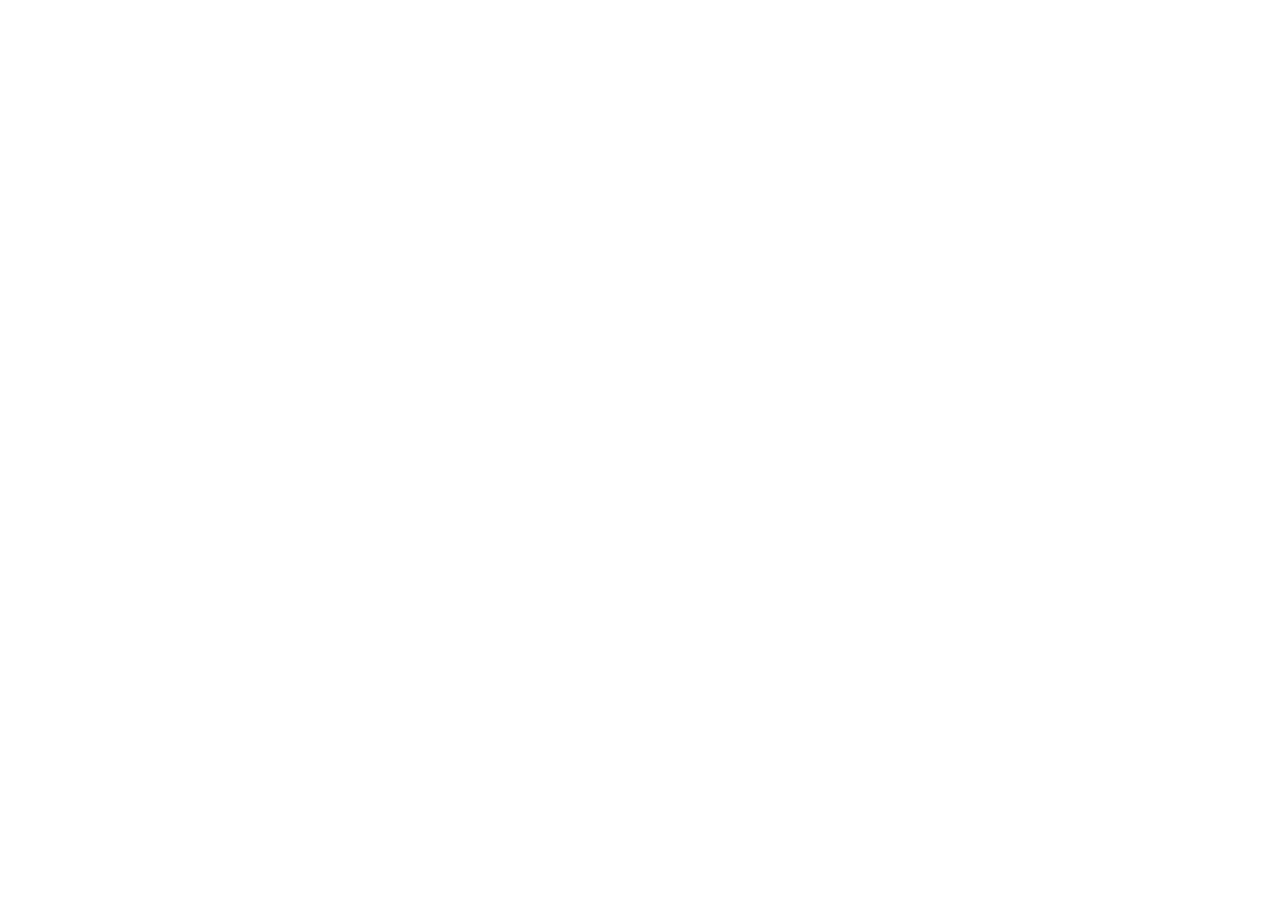
==== projcts.html @ 61a8461d "Starting projects page" ====
<!DOCTYPE html>
<html lang="en">
<head>
    <meta charset="UTF-8">
    <meta name="viewport" content="width=device-width, initial-scale=1.0">
    <title>My Works</title>
</head>
<body>
    
</body>
</html>
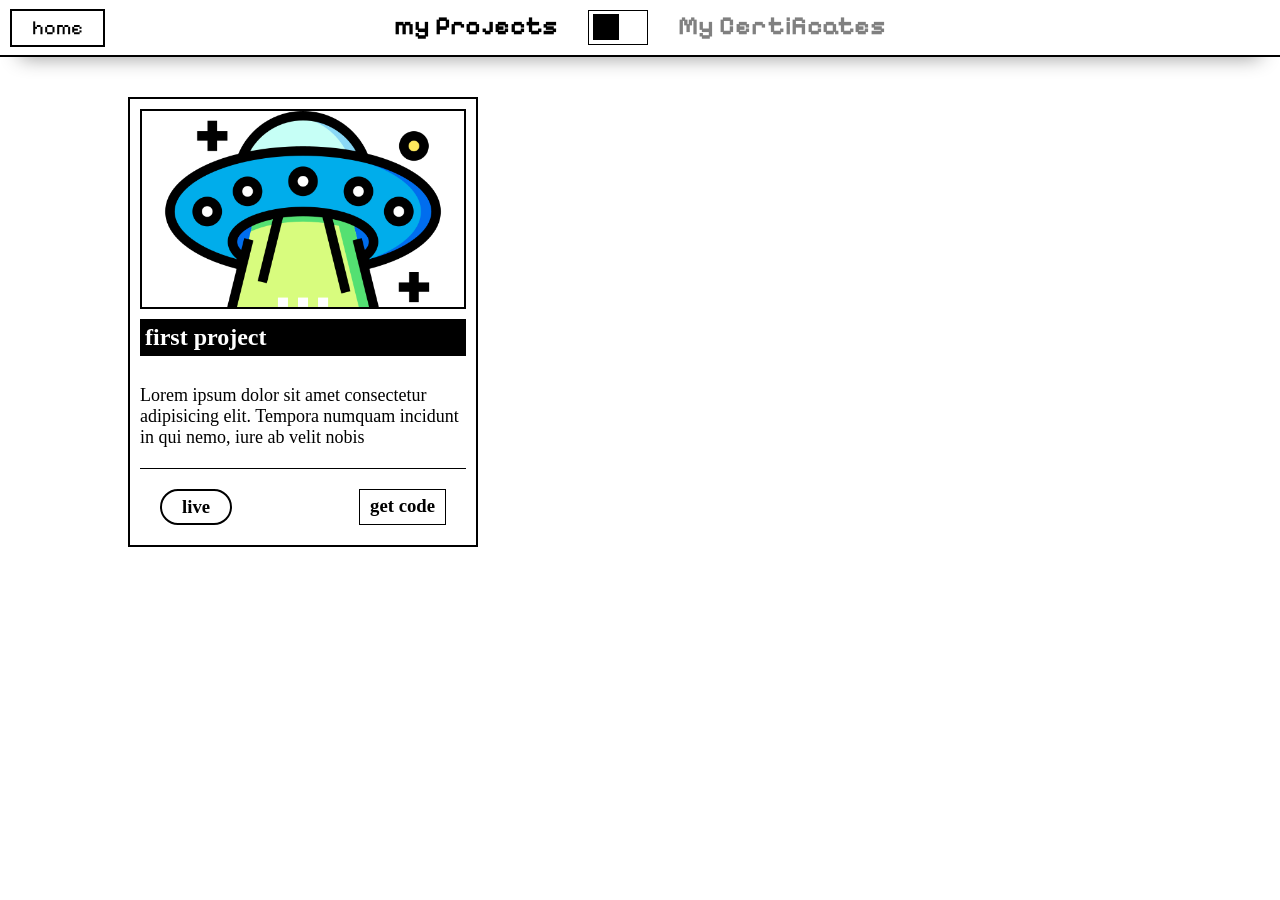
==== commit 7035f66b: "finished projeects page framework" ====
--- a/projcts.html
+++ b/projcts.html
@@ -4,8 +4,74 @@
     <meta charset="UTF-8">
     <meta name="viewport" content="width=device-width, initial-scale=1.0">
     <title>My Works</title>
+    <!-- <link rel="stylesheet" href="style.css"> -->
+    <link rel="stylesheet" href="projectstyle.css">
+      <link
+      href="https://fonts.googleapis.com/css2?family=Pixelify+Sans:wght@400..700&display=swap"
+      rel="stylesheet"
+    />
+    <link
+      href="https://fonts.googleapis.com/css2?family=Jersey+10&display=swap"
+      rel="stylesheet"
+    />
 </head>
 <body>
-    
+    <div class="container1">
+        <div class="heading">
+            <div class="headingleft">
+                <a href="/portuh-foliov1/index.html">home</a>
+            </div>
+            <div class="headingright">
+                 <h1 id="proheading">my Projects </h1>
+                <label class="switch">
+                <input type="checkbox" id="procertswitcher" onclick="checkbox()">
+                <span class="slider"></span>
+                </label>
+                <h1 id="certheading">My Certificates </h1>
+            </div>
+           
+        </div>
+        <div class="project-case" id="project-case">
+            <div class="project-card">
+                <div class="project-img">
+                    <img src="img/404.png" alt="roject image">
+                </div>
+                <div class="project-name">
+                    <h2>first project</h2>
+                </div>
+                <div class="project-des">
+                    <p>Lorem ipsum dolor sit amet consectetur adipisicing elit. 
+                        Tempora numquam incidunt in qui nemo, iure ab velit nobis
+                         </p>
+                </div>
+                <div class="card-foo">
+                    <div class="islive"><h3>live</h3></div>
+                    <div class="project-link"><h3>get code</h3></div>
+                </div>
+             </div>
+              
+        </div>
+        <div class="certificate-case" id="certificate-case">
+            <div class="certificate-card">
+                <div class="certificate-img">
+                    <img src="img/404.png" alt="img">
+                </div>
+                <div class="certificate-bottom">
+                <div class="certificate-det">
+                    <div class="provider-name"><h1>Google</h1></div>
+                    <div class="certificate-name"><h2>certified hacker L1</h2></div>
+                </div>
+                <div class="certificate-logo">
+                    <img src="img/Logo.png" alt="logo">
+                </div>
+                </div>
+            </div>
+
+          
+            
+            
+        </div>
+    </div>
+    <script src="index.js"></script>
 </body>
 </html>
--- a/style.css
+++ b/style.css
@@ -0,0 +1,826 @@
+  * {
+    padding: 0;
+    margin: 0;
+    box-sizing: border-box;
+    scroll-behavior: smooth;
+  }
+
+  a {
+    text-decoration: none;
+    color: black;
+  }
+
+.jersey-10-regular {
+  font-family: "Jersey 10", sans-serif;
+  font-weight: 400;
+  font-style: normal;
+}
+
+.pixelify-sans {
+  font-family: "Pixelify Sans", sans-serif;
+  font-optical-sizing: auto;
+  font-style: normal;
+}
+
+.container {
+  width: 100%;
+  height: 100vh;
+  /* background-color: aquamarine; */
+}
+
+/* ----------------------------------------------------------------------- navbar ----------------------------------------------------------------- */
+
+#navbar {
+  z-index: 999;
+  top: 0;
+  position: fixed;
+  width: 100%;
+  /* height: 60px; */
+  background-color: white;
+
+  padding: 15px;
+  display: flex;
+  justify-content: space-between;
+  border-bottom: 2px solid black;
+  transition: top 0.3s;
+  box-shadow: rgba(0, 0, 0, 0.45) 0px 20px 20px -20px;
+}
+.navleft {
+  width: 10%;
+  /* background-color: beige; */
+  display: flex;
+  justify-content: center;
+  align-items: center;
+}
+.navlogo {
+  /* background-color: aqua; */
+  display: flex;
+  justify-content: center;
+  width: 100px;
+}
+
+.navlogo img {
+  width: 100%;
+}
+
+.navright {
+  /* background-color: bisque; */
+  width: 50%;
+  display: flex;
+  justify-content: space-between;
+}
+
+.themetoggle {
+  width: 20%;
+  display: flex;
+  justify-content: center;
+  align-items: center;
+  /* background-color: azure; */
+}
+
+.navbuttons {
+  /* background-color:aquamarine; */
+  width: 80%;
+  display: flex;
+  justify-content: space-evenly;
+  align-items: center;
+}
+
+.navbuttons a {
+  text-decoration: none;
+  color: black;
+  font-family: "Jersey 10", sans-serif;
+  font-size: 20px;
+  /* border: 2px solid black; */
+  width: 70px;
+  height: 30px;
+  display: flex;
+  justify-content: center;
+  align-items: center;
+  transition: all 0.3s ease;
+}
+.navbuttons a:hover {
+  transform: scale(1.05);
+  box-shadow: 3px 3px 0;
+  border: 1px solid black;
+}
+
+.themetoggle button {
+  background-color: transparent;
+  width: 60px;
+  height: 30px;
+  border-radius: 15px;
+}
+
+/*---------------------------------------------------------------- Home-------------------------------------------------------------------------------  */
+
+#home {
+  height: 100vh;
+  width: 100%;
+  /* background-color: aquamarine; */
+  display: flex;
+  flex-direction: column;
+  justify-content: flex-end;
+  align-items: center;
+  /* padding-bottom: 60px; */
+  background-image: url(img/bg2.jpg);
+  /* background-attachment: fixed; */
+  background-size: cover;
+}
+
+.homecontent {
+  width: 95%;
+  height: 400px;
+  background-color: white;
+  border-radius: 50px;
+  border: 2px solid black;
+  display: flex;
+  /* padding: 10px; */
+  box-shadow: rgba(0, 0, 0, 0.4) 0px 30px 90px;
+}
+.contentleft {
+  /* background-color: blanchedalmond; */
+  height: 100%;
+  width: 70%;
+  padding: 30px;
+  padding-left: 200px;
+  display: flex;
+  flex-direction: column;
+  justify-content: flex-start;
+}
+
+.heroname {
+  /* background-color: aqua; */
+  display: flex;
+  margin: 10px 0;
+  /* align-items: center; */
+  /* width: 30%; */
+  justify-content: space-evenly;
+  flex-direction: column;
+  font-size: 20px;
+  font-family: "Pixelify Sans", sans-serif;
+}
+
+.heroname h2 {
+  margin: 30px 0 10px 0;
+  /* font-family: 'Franklin Gothic Medium', 'Arial Narrow', Arial, sans-serif; */
+}
+.herodetails {
+  /* background-color: aquamarine; */
+  display: flex;
+  margin-top: 40px;
+  font-family: "Jersey 10", sans-serif;
+  font-size: 24px;
+}
+
+.contentright {
+  /* background-color: bisque; */
+  display: flex;
+  align-items: flex-end;
+  justify-content: center;
+  height: 100%;
+  width: 30%;
+}
+
+.contentright img {
+  width: 100%;
+  /* border: 2px solid black; */
+}
+
+.homescroll {
+  width: 100%;
+  height: 60px;
+  margin-top: 20px;
+  background-color: black;
+  color: white;
+  padding: 10px;
+  /* display: flex;
+ justify-content: center; */
+}
+
+.wrapper {
+  padding: 4px 0;
+  font-size: 20px;
+}
+
+.marquee-text {
+  overflow: hidden;
+  display: flex;
+}
+
+.marquee-text-track {
+  display: flex;
+  white-space: nowrap;
+  gap: 100px;
+  width: max-content;
+  animation: marquee-move-text 20s linear infinite;
+  padding-left: 100px;
+}
+
+.marquee-text p {
+  border: 2px solid white;
+  border-radius: 99px;
+  padding: 5px 10px;
+}
+
+@keyframes marquee-move-text {
+  from {
+    transform: translateX(0);
+  }
+  to {
+    transform: translateX(-100%);
+  }
+}
+
+.homebuttons {
+  width: 100%;
+  height: 100px;
+  background-color: white;
+  display: flex;
+  justify-content: space-around;
+  align-items: center;
+  font-size: 24px;
+}
+
+.homebuttons button {
+  width: 150px;
+  height: 50px;
+  background-color: transparent;
+  border: 2px solid black;
+  font-family: "Jersey 10", sans-serif;
+  font-size: 24px;
+  transition: all 0.3s ease;
+}
+
+.homebuttons button:hover {
+  transform: scale(1.05);
+  transform: translateX(3px);
+  transform: translateY(-3px);
+  box-shadow: 3px 3px 0;
+  /* border: 2px solid black; */
+}
+
+.hbleft {
+  /* background-color: brown; */
+  width: 50%;
+  display: flex;
+  justify-content: space-evenly;
+}
+
+/* ------------------------------------------------------------About Section --------------------------------------------- */
+
+#about {
+  width: 100%;
+  height: 100vh;
+  /* background-color: black; */
+  padding: 20px;
+}
+
+.aboutcontainer {
+  width: 100%;
+  height: 100%;
+  /* background-color: aquamarine; */
+  border: 3px solid black;
+  border-radius: 10px;
+  box-shadow: rgba(0, 0, 0, 0.56) 0px 22px 70px 4px;
+}
+.abouttop,
+.skillstop {
+  width: 100%;
+  height: 4%;
+  /* background-color: bisque; */
+  border-bottom: 2px solid black;
+  display: flex;
+  align-items: center;
+}
+
+.abouttopbuttons,
+.skillstopbuttons {
+  display: flex;
+  justify-content: space-evenly;
+  /* background-color: aqua; */
+  width: 5%;
+}
+
+.redbutton,
+.yellowbutton,
+.greenbutton {
+  height: 15px;
+  width: 15px;
+  border-radius: 15px;
+}
+.redbutton {
+  background-color: red;
+}
+.yellowbutton {
+  background-color: yellow;
+}
+.greenbutton {
+  background-color: lightgreen;
+}
+
+.abouttopdet {
+  /* background-color: aqua; */
+  width: 95%;
+  display: flex;
+  justify-content: center;
+  margin-right: 70px;
+  font-family: "Jersey 10", sans-serif;
+  font-size: 24px;
+  font-weight: 10;
+}
+
+.aboutsec {
+  /* background-color: bisque; */
+  height: 96%;
+  width: 100%;
+}
+
+.aboutwin {
+  height: 90%;
+  width: 100%;
+  /* background-color: aqua; */
+  padding: 5px;
+  position: relative;
+  display: flex;
+  flex-direction: column;
+  justify-content: space-evenly;
+  align-items: center;
+}
+.aboutdock {
+  height: 10%;
+  width: 100%;
+  /* background-color: beige; */
+  display: flex;
+  justify-content: center;
+  align-items: center;
+}
+
+.dockdiv {
+  height: 60px;
+  width: 500px;
+  border: 2px solid black;
+  /* background-color: palegoldenrod; */
+  border-radius: 10px;
+  display: flex;
+  justify-content: space-evenly;
+  align-items: center;
+  font-size: 28px;
+  box-shadow: rgba(0, 0, 0, 0.2) 0px 7px 29px 0px;
+}
+
+.dockdiv i {
+  transition: all 0.3s ease;
+}
+
+.dockdiv i:hover {
+  transform: scale(1.5);
+  /* color: purple; */
+}
+
+.aboutwintop,
+.aboutwinbottom {
+  width: 100%;
+  height: 100%;
+  display: flex;
+  padding: 2px;
+  /* background-color: aquamarine; */
+}
+
+/* .aboutwinbottom {
+  background-color:bisque;
+} */
+
+.skillstab,
+.xptab {
+  width: 50%;
+  height: 100%;
+  /* background-color: bisque; */
+  border: 2px solid black;
+  border-radius: 5px;
+  margin: 2px;
+  display: none;
+
+  box-shadow: rgba(17, 17, 26, 0.1) 0px 1px 0px,
+    rgba(17, 17, 26, 0.1) 0px 8px 24px, rgba(17, 17, 26, 0.1) 0px 16px 48px;
+}
+
+.xptab {
+  min-width: 30%;
+  max-width: 50%;
+}
+
+.skillstopbuttons {
+  width: 70px;
+}
+
+.skillstop {
+  height: 20px;
+}
+
+.skillstabbottom {
+  height: 93%;
+  width: 100%;
+  /* background-color: cadetblue; */
+  display: flex;
+  justify-content: center;
+  align-items: center;
+  font-family: "Jersey 10", sans-serif;
+  padding: 10px;
+}
+
+.filescontent {
+  width: 90%;
+  height: 90%;
+  /* background-color: cornsilk; */
+  display: flex;
+  justify-content: space-around;
+  align-items: center;
+  font-size: 20px;
+}
+
+.fileicon {
+  width: 50px;
+  display: flex;
+  flex-direction: column;
+  align-items: center;
+}
+
+.fileicon img {
+  width: 100%;
+}
+.qualitiescontent {
+  width: 90%;
+  text-align: center;
+}
+.qualitiescontent li {
+  font-size: 24px;
+}
+.qualitiescontent li:hover {
+  font-size: 28px;
+  color: gold;
+}
+
+.educationcontent {
+  width: 100%;
+  height: 100%;
+  display: flex;
+  flex-direction: column;
+  justify-content: space-evenly;
+  /* background-color: crimson; */
+}
+
+.ug {
+  /* background-color: darkkhaki; */
+  padding: 10px;
+  font-size: 22px;
+}
+
+.ugtop {
+  display: flex;
+  justify-content: space-between;
+  margin-bottom: 20px;
+  border-bottom: 2px solid black;
+}
+
+.ugbottom {
+  display: flex;
+  justify-content: space-between;
+}
+.ruler hr {
+  border: 2px solid black;
+}
+
+.skillmarquee {
+  width: 90%;
+  overflow: hidden;
+  /* background-color: cornflowerblue; */
+  white-space: nowrap;
+  position: relative;
+}
+
+.skillmarquee:before,
+.skillmarquee:after {
+  position: absolute;
+  top: 0;
+
+  width: 100px;
+  height: 100%;
+  z-index: 2;
+  content: "";
+}
+.skillmarquee:before {
+  left: 0;
+  background: linear-gradient(to left, transparent, rgb(255, 255, 255));
+}
+.skillmarquee:after {
+  right: 0;
+  background: linear-gradient(to right, transparent, rgb(255, 255, 255));
+}
+
+.skill-slide {
+  display: inline-block;
+  animation: slide 20s infinite linear;
+  /* display: flex;
+  flex-wrap: nowrap; */
+}
+
+.skill-slide img {
+  height: 120px;
+  margin: 0 40px;
+}
+
+.skillmarquee:hover .skill-slide {
+  animation-play-state: paused;
+}
+
+@keyframes slide {
+  from {
+    transform: translateX(0);
+  }
+  to {
+    transform: translateX(-100%);
+  }
+}
+/* -----------------------------------------------------------Contact Section--------------------------------------------- */
+
+#contact {
+  width: 100%;
+  height: 100vh;
+  /* background-color: plum; */
+  display: flex;
+  background-image: url(img/bg4.jpg);
+  background-size: cover;
+  background-attachment: fixed;
+}
+
+.contactleft {
+  width: 50%;
+  height: 100%;
+  /* background-color: pink; */
+  display: flex;
+  justify-content: center;
+  align-items: center;
+}
+
+.formdiv form {
+  width: 600px;
+  height: 700px;
+  background-color: white;
+  border-radius: 20px;
+  border: 2px solid black;
+  display: flex;
+  flex-direction: column;
+  justify-content: space-around;
+  padding: 20px;
+  font-family: "Jersey 10", sans-serif;
+  font-size: 20px;
+  /* position: relative; */
+  box-shadow: rgba(0, 0, 0, 0.3) 0px 4px 12px;
+}
+
+.formdiv input,
+.formdiv button,
+.formdiv textarea {
+  background-color: transparent;
+  border: 2px solid black;
+  color: black;
+  height: 50px;
+  font-size: 18px;
+  border-radius: 25px;
+  padding: 0 10px;
+}
+
+.formdiv button {
+  font-family: "Jersey 10", sans-serif;
+  font-size: 32px;
+}
+
+.formdiv button:hover {
+  color: white;
+  background-color: black;
+}
+.formdiv textarea {
+  padding: 20px;
+}
+.formdiv .messagebox {
+  height: 250px;
+  /* background-color: blue; */
+}
+
+.formdiv form input::placeholder {
+  font-size: 16px;
+}
+
+.formdiv label {
+  color: black;
+  border: 2px solid black;
+  width: 80px;
+  background-color: white;
+  border-radius: 15px;
+  text-align: center;
+  padding: 2px;
+}
+
+.contactright {
+  width: 50%;
+  height: 100%;
+  /* background-color: chocolate; */
+  display: flex;
+  flex-direction: column;
+  align-items: center;
+  justify-content: space-evenly;
+  font-family: "Pixelify Sans", sans-serif;
+}
+
+.contactheading {
+  background-color: white;
+  width: 90%;
+  height: 200px;
+  display: flex;
+  flex-direction: column;
+  justify-content: space-evenly;
+  border: 2px solid black;
+  padding: 5px;
+  box-shadow: 5px 5px;
+  border-radius: 20px;
+}
+
+.contactheading h2 {
+  border-bottom: 1px solid black;
+  padding: 20px;
+}
+
+.numbermail {
+  background-color: white;
+  width: 90%;
+  height: 300px;
+  display: flex;
+  flex-direction: column;
+  padding: 20px;
+  justify-content: space-evenly;
+  align-items: center;
+  border-radius: 20px;
+  box-shadow: 5px 5px;
+  border: 2px solid black;
+}
+
+.numbermail h3 {
+  font-size: 24px;
+}
+
+.numbermail p {
+  font-size: 24px;
+  font-family: "Jersey 10", sans-serif;
+}
+
+.number,
+.email,
+.whatsapp {
+  width: 90%;
+  /* background-color: beige; */
+  display: flex;
+  align-items: center;
+  justify-content: space-between;
+  padding: 20px;
+  border-bottom: 1px solid black;
+}
+
+/* -----------------------------------------------------------Footer----------------------------------------------------- */
+
+#footer {
+  width: 100%;
+  height: 25vh;
+  background-color: white;
+  border-top: 2px solid black;
+  padding: 10px;
+  display: flex;
+  flex-direction: column;
+  font-family: "Jersey 10", sans-serif;
+}
+
+.footertop {
+  height: 60%;
+  display: flex;
+  justify-content: space-between;
+  border-bottom: 2px solid black;
+  padding: 10px;
+}
+
+.footertopleft {
+  width: 50%;
+  display: flex;
+  justify-content: space-evenly;
+  flex-direction: column;
+}
+
+.footertopright {
+  width: 50%;
+  display: flex;
+  flex-direction: column;
+  justify-content: space-evenly;
+}
+
+.footerleftbottom,
+.footerrightbottom {
+  display: flex;
+  align-items: center;
+  justify-content: space-evenly;
+}
+
+.footertop a {
+  text-decoration: none;
+  color: black;
+  font-size: 26px;
+}
+
+.footertop p {
+  font-size: 32px;
+}
+
+.footerbottom {
+  height: 40%;
+  display: flex;
+  justify-content: space-between;
+  align-items: flex-end;
+}
+
+.footerbottom p {
+  font-size: 24px;
+}
+
+/* --------------------------------------------------------overlay------------------------------------------------------ */
+
+#overlay {
+  position: absolute;
+  top: 0;
+  display: none;
+  width: 100%;
+  height: 100vh;
+  background-color: rgba(0, 0, 0, 0.8);
+  /* display: flex; */
+  justify-content: center;
+  align-items: center;
+}
+
+.connectdiv {
+  width: 700px;
+  height: 250px;
+  background-color: white;
+  /* margin: 100px; */
+  position: absolute;
+  border-radius: 10px;
+}
+
+.connectdivtop {
+  width: 100%;
+  padding: 10px;
+  display: flex;
+  justify-content: space-between;
+  font-family: "Jersey 10", sans-serif;
+  font-size: 24px;
+  border-bottom: 2px solid black;
+}
+.connectdivtop button {
+  width: 30px;
+  height: 30px;
+  border-radius: 15px;
+  background-color: transparent;
+  font-family: "Pixelify Sans", sans-serif;
+  font-size: 20px;
+  border: 2px solid black;
+  /* color: white; */
+}
+
+.connectdivtop button:hover {
+  background-color: black;
+  color: white;
+}
+
+.connectdivbottom {
+  display: flex;
+  width: 100%;
+  height: 80%;
+  justify-content: center;
+  align-items: center;
+  /* background-color: aqua; */
+  padding: 30px;
+}
+
+.connecticons {
+  width: 100%;
+  display: flex;
+  justify-content: space-evenly;
+  align-items: center;
+  /* background-color: antiquewhite; */
+  font-size: 28px;
+}
+
+.connecticons a {
+  transition: all 0.3s ease;
+  color: black;
+}
+
+.connecticons a:hover {
+  transform: scale(1.5);
+}
--- a/projectstyle.css
+++ b/projectstyle.css
@@ -0,0 +1,303 @@
+* {
+  padding: 0;
+  margin: 0;
+  box-sizing: border-box;
+  scroll-behavior: smooth;
+}
+
+a {
+  text-decoration: none;
+  color: black;
+}
+
+.container1{
+    min-height: 100vh;
+    display: flex;
+    flex-direction: column;
+    align-items: center;
+    background-image: url(/portuh-foliov1/img/bg4.jpg);
+    background-repeat: no-repeat;
+    background-position: center;
+}
+
+.heading{
+    background-color:white;
+    width: 100%;
+    /* text-align: center; */
+    padding: 10px;
+    border-bottom: 2px solid black;
+    margin-bottom: 20px;
+    font-family: "Pixelify Sans", sans-serif;
+    display:flex;
+    align-items: center;
+      box-shadow: rgba(0, 0, 0, 0.45) 0px 20px 20px -20px;
+
+
+}
+
+.headingleft{
+        font-family: "Pixelify Sans", sans-serif;
+        font-size: 20px;
+
+    text-align: center;
+    width: 5%;
+    /* background-color: #2196F3; */
+}
+.headingleft a{
+    border: 2px solid black;
+    padding:5px 20px;
+    transition: all 0.3s ease;
+
+}
+
+.headingleft a:hover{
+    transform: scale(1.05);
+    box-shadow: 3px 3px 0;
+}
+.headingright{
+    width: 90%;
+    display: flex;
+    justify-content: center;
+    
+}
+
+.heading h1{
+    margin:0 30px;
+    font-size: 26px;
+}
+
+#proheading{
+    /* font-size: 3px; */
+    color: black;
+}
+#certheading{
+    /* font-size: 26px; */
+    color: gray;
+}
+
+#project-case{
+    display: flex;
+}
+.project-case{
+    
+    /* background-color: beige; */
+    width: 80%;
+    /* height:100vh; */
+    /* display: flex; */
+    flex-wrap: wrap;
+    justify-content: space-between;
+    /* display:none; */
+    
+}
+.project-card{
+    background-color:white;
+    width: 350px;
+    height: 450px;
+    border: 2px solid black;
+    margin-top: 20px;
+    display: flex;
+    flex-direction: column;
+    align-items: center;
+    justify-content: space-between;
+    padding: 10px;
+    transition: all 0.3s ease;
+
+}
+
+.project-card:hover{
+    transform: scale(1.05);
+    box-shadow: 5px 5px 0;
+
+}
+
+.project-img{
+    /* background-color: aqua; */
+    width: 100%;
+    height: 200px;
+    overflow: hidden;
+    padding-bottom: 10px;
+    border: 2px solid black;
+
+}
+.project-img img{
+    width: 100%;
+}
+
+.project-name{
+    width: 100%;
+    background-color: black;
+    color: white;
+    padding: 5px;
+    text-align: start;
+}
+
+.project-des{
+    font-size: 18px;
+    padding: 20px 0;
+    border-bottom: 1px solid black;
+}
+
+.card-foo{
+    width: 100%;
+    padding: 10px 20px;
+    display: flex;
+    justify-content: space-between;
+}
+
+.islive{
+    border: 2px solid black;
+    padding: 5px 20px;
+    border-radius: 20px;
+}
+
+.project-link{
+    border: 1px solid black;
+    padding: 5px 10px;
+}
+
+#certificate-case{
+    display: none;
+}
+
+.certificate-case{
+    /* background-color: beige; */
+    width: 80%;
+    /* height:100vh; */
+    /* display: flex; */
+    flex-wrap: wrap;
+    justify-content: space-between;
+    /* display:none; */
+}
+
+.certificate-card{
+    background-color: white;
+    height: 400px;
+    width: 450px;
+    border: 1px solid black;
+    padding: 10px;
+    display:flex;
+    align-items: center;
+    flex-direction: column;
+    margin-bottom: 20px;
+    transition: all 0.3s ease;
+
+}
+
+.certificate-card:hover{
+    transform: scale(1.05);
+    box-shadow: 5px 5px 0;
+}
+
+.certificate-img{
+    width: 430px;
+    height: 250px;
+    overflow: hidden;
+    margin-bottom: 10px;
+    border: 1px solid black;
+}
+.certificate-img img{
+    width: 100%;
+}
+
+.certificate-bottom{
+    width: 100%;
+    display:flex;
+    /* padding: 10px 0; */
+    /* background-color: bisque; */
+}
+
+.certificate-det{
+    width: 70%;
+    height: 120px;
+    display: flex;
+    flex-direction: column;
+    justify-content: space-around;
+    /* background-color: antiquewhite; */
+    
+}
+
+.certificate-logo{
+    width: 30%;
+    height: 120px;
+    /* background-color: aqua; */
+    display: flex;
+    justify-content: center;
+    align-items: center;
+    border-left: 1px solid black;
+}
+
+.certificate-logo img{
+    width: 70%;
+}
+
+
+/* toggle button css got from w3 schools not my work */
+
+/* The switch - the box around the slider */
+.switch {
+  position: relative;
+  display: inline-block;
+  width: 60px;
+  height: 35px;
+}
+
+/* Hide default HTML checkbox */
+.switch input {
+  opacity: 0;
+  width: 0;
+  height: 0;
+}
+
+/* The slider */
+.slider {
+  position: absolute;
+  cursor: pointer;
+  top: 0;
+  left: 0;
+  right: 0;
+  bottom: 0;
+  background-color: #ffffff;
+  border: 1px solid black;
+  -webkit-transition: .4s;
+  transition: .4s;
+  
+}
+
+.slider:before {
+  position: absolute;
+  content: "";
+  height: 26px;
+  width: 26px;
+  left: 4px;
+  bottom: 4px;
+  background-color: black;
+  -webkit-transition: .4s;
+  transition: .3s;
+}
+
+
+input:checked + .slider {
+  background-color: black;
+}
+
+input:focus + .slider {
+  box-shadow: 0 0 1px #2196F3;
+}
+
+input:checked + .slider:before {
+  -webkit-transform: translateX(26px);
+  -ms-transform: translateX(26px);
+  transform: translateX(26px);
+  background-color: white;
+}
+
+/* Rounded sliders */
+.slider.round {
+  border-radius: 34px;
+}
+
+.slider.round:before {
+  border-radius: 50%;
+}
+
+/* toggle switch end  */
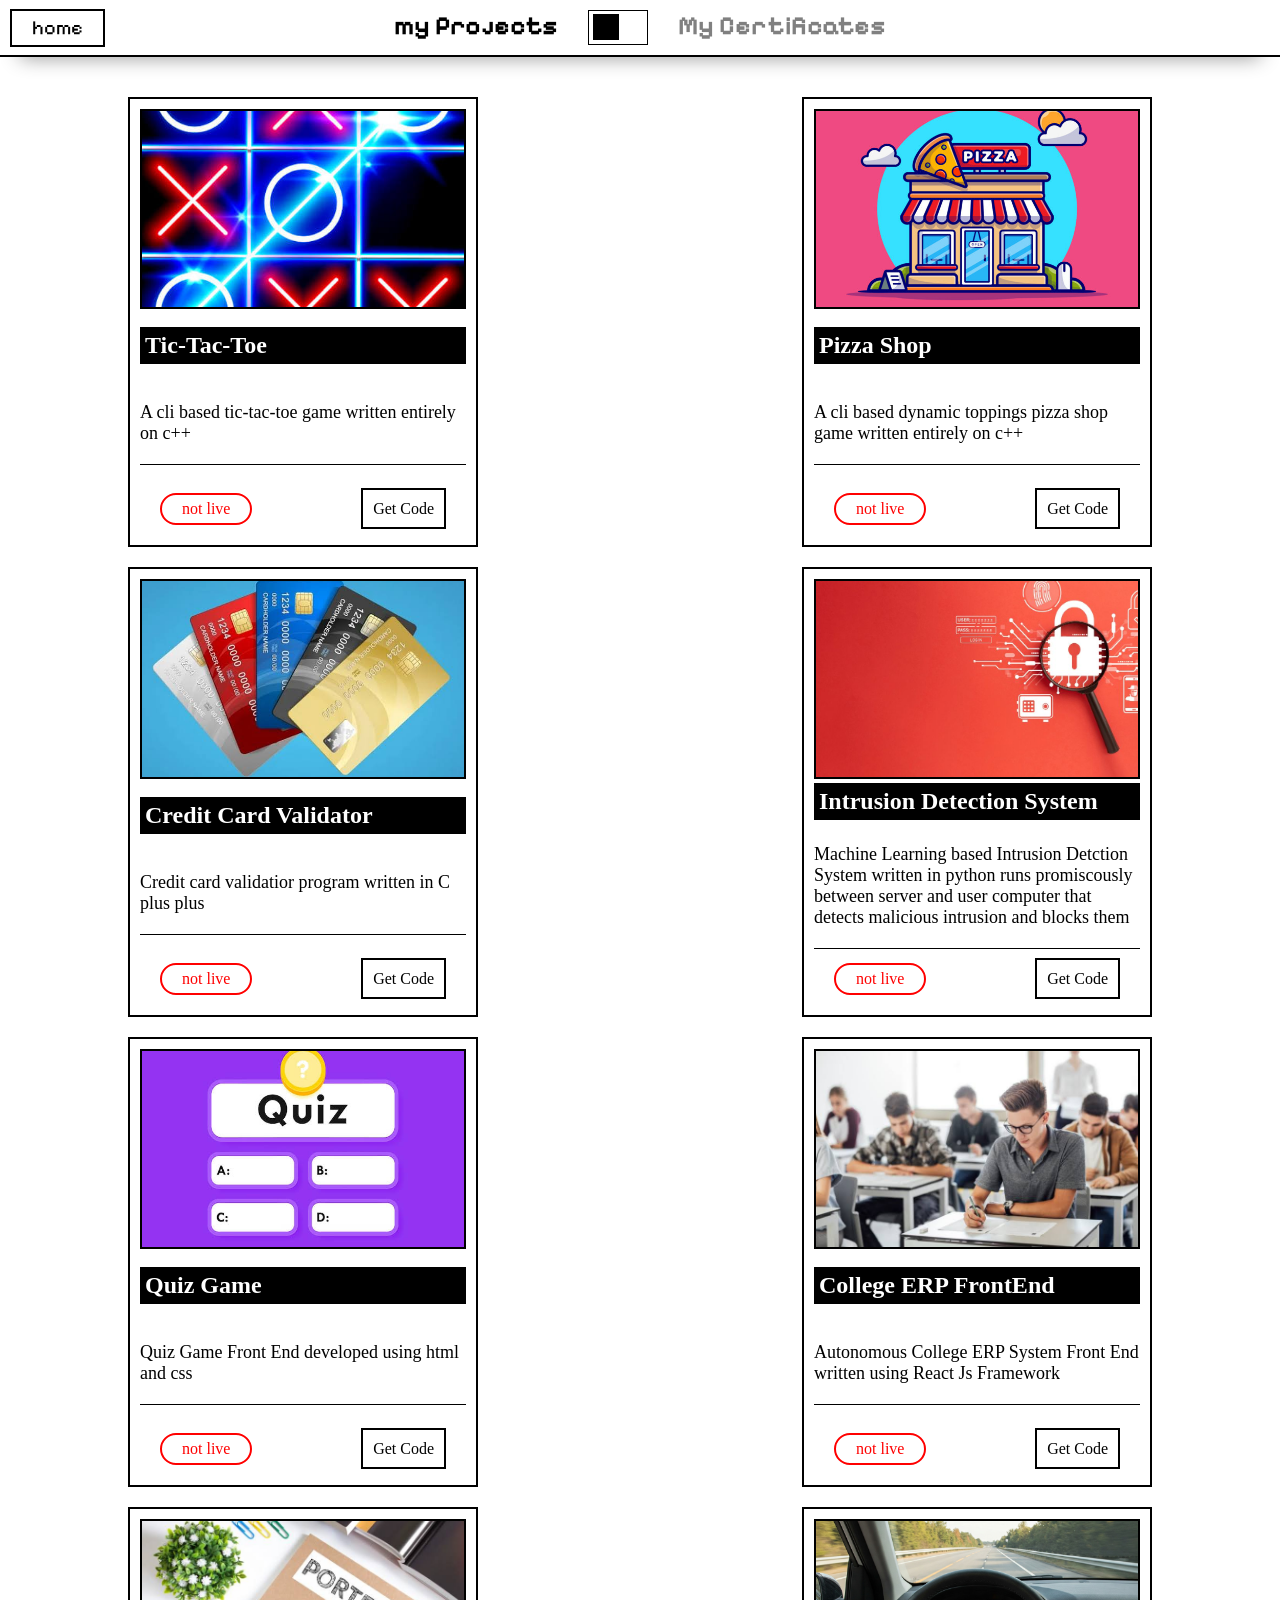
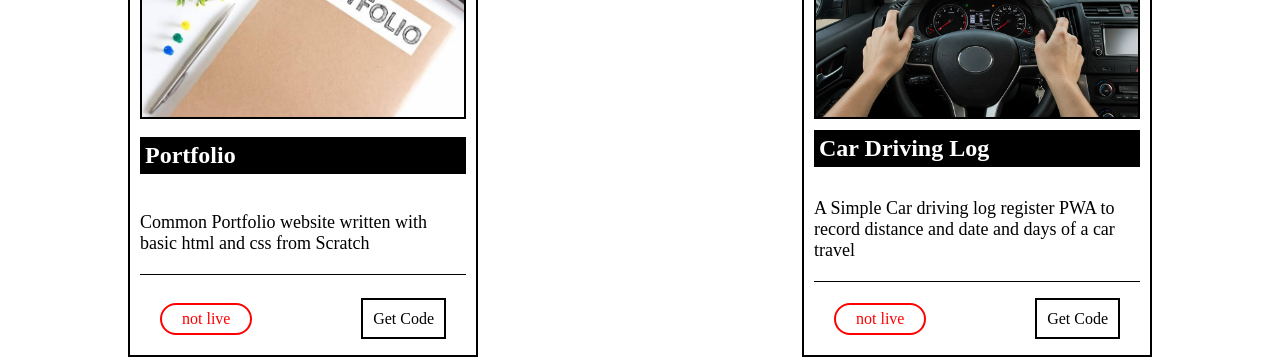
==== commit 831d52ed: "added details to projects" ====
--- a/projcts.html
+++ b/projcts.html
@@ -34,22 +34,146 @@
         <div class="project-case" id="project-case">
             <div class="project-card">
                 <div class="project-img">
-                    <img src="img/404.png" alt="roject image">
-                </div>
-                <div class="project-name">
-                    <h2>first project</h2>
-                </div>
-                <div class="project-des">
-                    <p>Lorem ipsum dolor sit amet consectetur adipisicing elit. 
-                        Tempora numquam incidunt in qui nemo, iure ab velit nobis
+                    <img src="img/tictactoe.jpeg" alt="roject image">
+                </div>
+                <div class="project-name">
+                    <h2>Tic-Tac-Toe</h2>
+                </div>
+                <div class="project-des">
+                    <p>A cli based tic-tac-toe game written entirely on c++
                          </p>
                 </div>
                 <div class="card-foo">
-                    <div class="islive"><h3>live</h3></div>
-                    <div class="project-link"><h3>get code</h3></div>
+                    <div class="notlive">not live</div>
+                    <div><a class="project-link" href="https://github.com/Anand-004/tiC-taC-toe_CPP">Get Code</a></div>
+                </div>
+             </div>
+
+              <div class="project-card">
+                <div class="project-img">
+                    <img src="img/pizzashop.jpg" alt="roject image">
+                </div>
+                <div class="project-name">
+                    <h2>Pizza Shop </h2>
+                </div>
+                <div class="project-des">
+                    <p>A cli based dynamic toppings pizza shop game written entirely on c++
+                         </p>
+                </div>
+                <div class="card-foo">
+                    <div class="notlive">not live</div>
+                    <div><a class="project-link" href="https://github.com/Anand-004/PizzaShopc">Get Code</a></div>
+                </div>
+             </div>
+
+              <div class="project-card">
+                <div class="project-img">
+                    <img src="img/creditcard.jpeg" alt="roject image" style="width:120%;">
+                </div>
+                <div class="project-name">
+                    <h2>Credit Card Validator</h2>
+                </div>
+                <div class="project-des">
+                    <p>Credit card validatior program written in C plus plus
+                         </p>
+                </div>
+                <div class="card-foo">
+                    <div class="notlive">not live</div>
+                    <div><a class="project-link" href="https://github.com/Anand-004/Credit-Card-Validator">Get Code</a></div>
+                </div>
+             </div>
+
+             <div class="project-card">
+                <div class="project-img">
+                    <img src="img/IDS.jpg" alt="roject image" style="width: 120%;">
+                </div>
+                <div class="project-name">
+                    <h2>Intrusion Detection System</h2>
+                </div>
+                <div class="project-des">
+                    <p>Machine Learning based Intrusion Detction System written in python runs promiscously
+                        between server and user computer that detects malicious intrusion and blocks them
+                    </p>
+                </div>
+                <div class="card-foo">
+                    <div class="notlive">not live</div>
+                    <div><a class="project-link" href="https://github.com/Anand-004/Project-S.H.I.E.L.D_ids-v0.2">Get Code</a></div>
                 </div>
              </div>
               
+              <div class="project-card">
+                <div class="project-img">
+                    <img src="img/quizgame.jpeg" alt="roject image" style="width: 100%;">
+                </div>
+                <div class="project-name">
+                    <h2>Quiz Game</h2>
+                </div>
+                <div class="project-des">
+                    <p>Quiz Game Front End developed using html and css
+                    </p>
+                </div>
+                <div class="card-foo">
+                    <div class="notlive">not live</div>
+                    <div><a class="project-link" href="https://github.com/Anand-004/QuizGame-FE">Get Code</a></div>
+                </div>
+             </div>
+
+             <div class="project-card">
+                <div class="project-img">
+                    <img src="img/autoportal.jpeg" alt="roject image" style="width: 100%;">
+                </div>
+                <div class="project-name">
+                    <h2>College ERP FrontEnd</h2>
+                </div>
+                <div class="project-des">
+                    <p>Autonomous College ERP System Front End 
+                        written using React Js Framework
+                    </p>
+                </div>
+                <div class="card-foo">
+                    <div class="notlive">not live</div>
+                    <div><a class="project-link" href="https://github.com/Anand-004/autonomous-portal-FE">Get Code</a></div>
+                </div>
+             </div>
+
+              <div class="project-card">
+                <div class="project-img">
+                    <img src="img/portfolio.jpeg" alt="roject image" style="width: 100%;">
+                </div>
+                <div class="project-name">
+                    <h2>Portfolio </h2>
+                </div>
+                <div class="project-des">
+                    <p>Common Portfolio website
+                        written with basic html and css from Scratch
+                    </p>
+                </div>
+                <div class="card-foo">
+                    <div class="notlive">not live</div>
+                    <div><a class="project-link" href="https://github.com/Anand-004/navbar">Get Code</a></div>
+                </div>
+             </div>
+
+             <div class="project-card">
+                <div class="project-img">
+                    <img src="img/cardriving.jpg" alt="roject image" style="width: 100%;">
+                </div>
+                <div class="project-name">
+                    <h2>Car Driving Log</h2>
+                </div>
+                <div class="project-des">
+                    <p>A Simple Car driving log register PWA to record distance and date and days of
+                        a car travel
+                    </p>
+                </div>
+                <div class="card-foo">
+                    <div class="notlive">not live</div>
+                    <div><a class="project-link" href="https://github.com/Anand-004/car-log">Get Code</a></div>
+                </div>
+             </div>
+
+             
+
         </div>
         <div class="certificate-case" id="certificate-case">
             <div class="certificate-card">
--- a/projectstyle.css
+++ b/projectstyle.css
@@ -117,10 +117,16 @@
     overflow: hidden;
     padding-bottom: 10px;
     border: 2px solid black;
+    display:flex;
+    justify-content: center;
+    align-items: center;
 
 }
 .project-img img{
     width: 100%;
+    /* margin: auto; */
+        
+
 }
 
 .project-name{
@@ -137,22 +143,42 @@
     border-bottom: 1px solid black;
 }
 
+
+
 .card-foo{
     width: 100%;
     padding: 10px 20px;
     display: flex;
     justify-content: space-between;
+    align-items: center;
 }
 
 .islive{
-    border: 2px solid black;
+    border: 2px solid green;
     padding: 5px 20px;
     border-radius: 20px;
 }
 
+.islive a{
+    color: green;
+}
+
+.notlive{
+
+    border: 2px solid red;
+    color: red;
+    padding: 5px 20px;
+    border-radius: 20px;
+
+}
+
 .project-link{
-    border: 1px solid black;
-    padding: 5px 10px;
+    border: 2px solid black;
+    padding: 10px 10px;
+}
+.project-link:hover{
+    color: white;
+    background-color: black;
 }
 
 #certificate-case{
